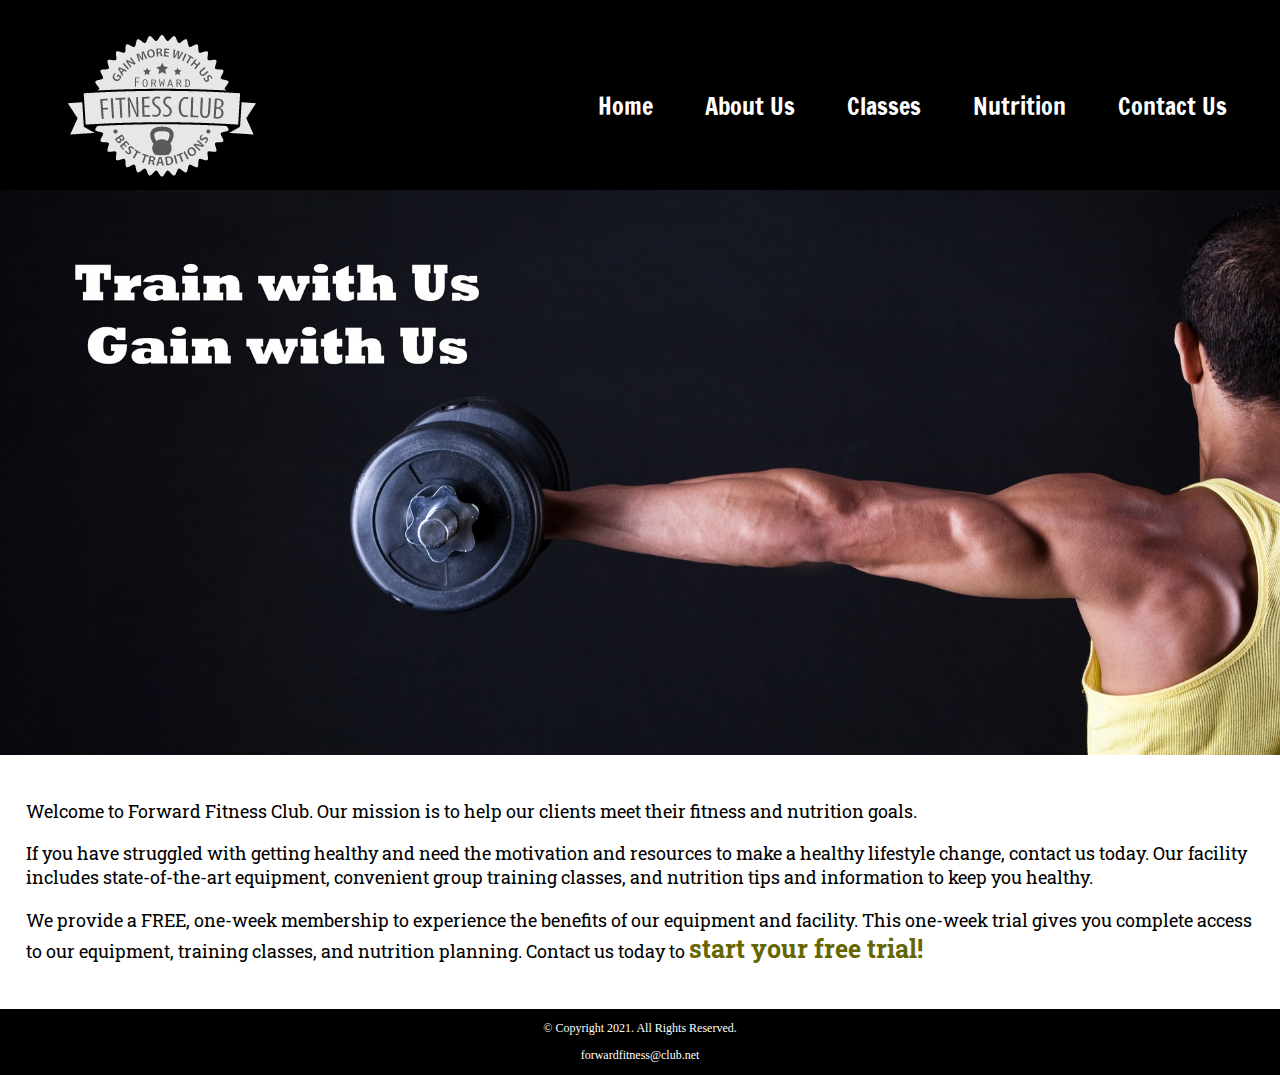
==== index.html @ 2a885e56 "Initial commit" ====
<!DOCTYPE html>
<!-- This website template was created by: Student's First Name Student's Last Name -->
<html lang="en">
<head>
	<title>Forward Fitness Club</title>
	<meta charset="utf-8">
    <link rel="stylesheet" href="css/styles.css">
    <meta name="viewport" content="width=device-width, initial-scale=1.0">
    <link href="https://fonts.googleapis.com/css?family=Francois+One|Roboto+Slab&display=swap" rel="stylesheet">
</head>
<body>

	<div id="container">

		<!-- Use the header area for the website name or logo -->
		<header>
			<a href="index.html"><img src="images/forward-fitness-logo.png" alt="Forward Fitness Club logo"></a>
		</header>
		
		<!-- Use the nav area to add hyperlinks to other pages within the website -->
		<nav>
			<ul>
                <li><a href="index.html">Home</a></li> 
                <li><a href="about.html">About Us</a></li> 
                <li><a href="classes.html">Classes</a></li> 
                <li><a href="nutrition.html">Nutrition</a></li> 
                <li><a href="contact.html">Contact Us</a></li>
            </ul>
		</nav>
        
        <!-- Hero Image -->
        <div id="hero" class="tablet-desktop">
            <img src="images/hero-image.jpg" alt="left arm extended holding a weight">
        </div>
		
		<!-- Use the main area to add the main content of the webpage -->
		<main>
            
            <div class="mobile">
                
                <p>Welcome to Forward Fitness Club. Our mission is to  help our clients meet their fitness and nutrition goals.</p> 
                
                <h3>FREE One-Week Trial Membership!</h3>
                <p>Call Us Today to Get Started</p>
                <p class="tel-link"><a href="tel:8145559608">(814) 555-9608</a></p>
                
                <h4>Fitness Club Hours:</h4>
                <ul class="hours">
			         <li>Mon - Thu: 6:00am - 6:00pm</li>
			         <li>Friday: 6:00am - 4:00pm</li>
			         <li>Saturday: 8:00am - 6:00pm</li>
			         <li>Sunday: Closed</li>
                </ul>
            
            </div>
            
            <div class="tablet-desktop">
		
                <p>Welcome to Forward Fitness Club. Our mission is to  help our clients meet their fitness and nutrition goals.</p> 

                <p>If you have struggled with getting healthy and need the motivation and resources to make a healthy lifestyle change, contact us today. Our facility includes state-of-the-art equipment, convenient group training classes, and nutrition tips and information to keep you healthy.</p> 

                <p>We provide a FREE, one-week membership to experience the benefits of our equipment and facility. This one-week trial gives you complete access to our equipment, training classes, and nutrition planning. Contact us today to <span class="action">start your free trial!</span></p> 
                
            </div>
			
		</main>
		
		<!-- Use the footer area to add webpage footer content -->
		<footer>
			<p>&copy; Copyright 2021. All Rights Reserved.</p>
			<p><a href="mailto:forwardfitness@club.net">forwardfitness@club.net</a></p>
		</footer>
	
	</div>
	
</body>
</html>
---- css/styles.css ----
/*
Author:
Date:
File Name: styles.css
*/

/* CSS Reset */
body, header, nav, main, footer, h1, div, img, ul {
    margin: 0;
    padding: 0;
    border: 0;
}

/* Style rules for body and images */
body {
	background-color: #000;
}

img {
    max-width: 100%;
    display: block;
}

/* Style rules for mobile viewport */

/* Style rule for header */
header {
    position: -webkit-sticky; 
    position: sticky;
    top: 0;
    background-color: #000;
    height: 190px;
}

header img {
    margin: 0 auto;
}

/* Style rules for navigation area */
nav {
	padding: 1%;
    margin-bottom: 1%;
}

nav ul {
    list-style-type: none;
    text-align: center;
}

nav li {
    font-size: 1.5em;
    font-family: 'Francois One', sans-serif;
    border-top: 1px solid #fff;
}

nav li:first-child {
    border-top: none;
}

nav li a {
    display: block;
    color: #fff;
    padding: 0.5em 1em;
    text-decoration: none;
}

/* Show mobile class, hide tablet-desktop class */
.mobile {
    display: block;
}

.tablet-desktop {
    display: none;
}

/* Style rules for main content */
main {
    background-color: #fff;
    padding: 2%;
    font-size: 1.15em;
    font-family: 'Roboto Slab', serif;
}

.tel-link {
    background-color: #404040;
    padding: 2%;
    margin: 0 auto;
    width: 80%;
    text-align: center;
    border-radius: 5px;
}

.tel-link a {
    color: #fff;
    text-decoration: none;
    font-size: 1.5em;
    display: block;
}

.hours {
    margin-left: 10%;
}

.action {
    font-size: 1.35em;
    color: #666600;
    font-weight: bold;
}

#weights, #cardio, #training {
    margin: 0 2%;
}

.round {
    border-radius: 8px;
}

.external-link {
    color: #666600;
    font-weight: bold;
    text-decoration: none;
}

#contact {
    text-align: center;
}

#contact .contact-email-link {
    color: #666600;
    text-decoration: none;
}

.map {
    border: 2px solid #000;
    width: 95%;
    height: 50%;
}

/* Style rules for footer content */
footer p {
    font-size: 0.75em;
    text-align: center;
    color: #fff;
    padding: 0 1em;
}

footer p a {
    color: #fff;
    text-decoration: none;
}

/* Media Query for Tablet Viewport */
@media screen and (min-width: 630px), print {
    
    /* Tablet Viewport: Show tablet-desktop class, hide mobile class */
    .tablet-desktop {
        display: block;
    }

    .mobile {
        display: none;
    }
    
    /* Tablet Viewport: Style rule for header */
    header {
        position: static;
        padding-bottom: 2%;
    }
    
    /* Tablet Viewport: Style rules for nav area */
    nav li {
        border-top: none;
        display: inline-block;
        border-right: 1px solid #fff;
    }
    
    nav li:last-child {
        border-right: none;
    }
    
    nav li a {
        padding: 0.1em 0.75em;
    }
    
    /* Tablet Viewport: Style rules for main content area */
    main ul {
        margin: 0 0 4% 10%;
    }
    
    #exercises {
        border-top: 1px solid #000;
        border-bottom: 1px solid #000;
        background: linear-gradient(to right, #ccc, #fff);
        background-color: #f2f2f2;
        padding: 1% 2%;
    }

    #exercises dt {
        font-weight: bold;
    }

    #exercises dd {
        padding: 0.5% 1% 2% 0;
    } 
    
    .tel-num {
        font-size: 1.25em;
    }
    
    .map {
        width: 600px;
        height: 450px;
    }
    
}

/* Media Query for Desktop Viewport */
@media screen and (min-width: 1015px), print {
    
    /* Desktop Viewport: Style rule for header */
    header {
        width: 25%;
        float: left;
        padding-bottom: 0;
    }
    
    /* Desktop Viewport: Style rules for nav area */
    nav {
        float: right;
        width: 70%;
        margin: 4em 1em 0 0;
    }

    nav ul {
        text-align: right;
    }
    
    nav li {
        border: none;
    }

    nav li a {
        padding: 0.5em 1em;
    }
    
    nav li a:hover {
        color: #000;
        background-color: #fff;
    }
    
    /* Desktop Viewport: Style Rules for main content */
    main {
        clear: left;
    }
    
    main h1 {
        font-size: 1.8em;
    }
    
    #weights, #cardio, #training {
        width: 29%;
        float: left;
        margin: 0 2%;
    }

    #exercises {
        clear: left;
    }
    
}

/* Media Query for Large Desktop Viewports */
@media screen and (min-width: 1921px) {
 
    #container {
        width: 1920px;
        margin: 0 auto;
    }
    
}

/* Media Query for Print */
@media print {
    
    body {
        background-color: #fff;
        color: #000;
    }

}
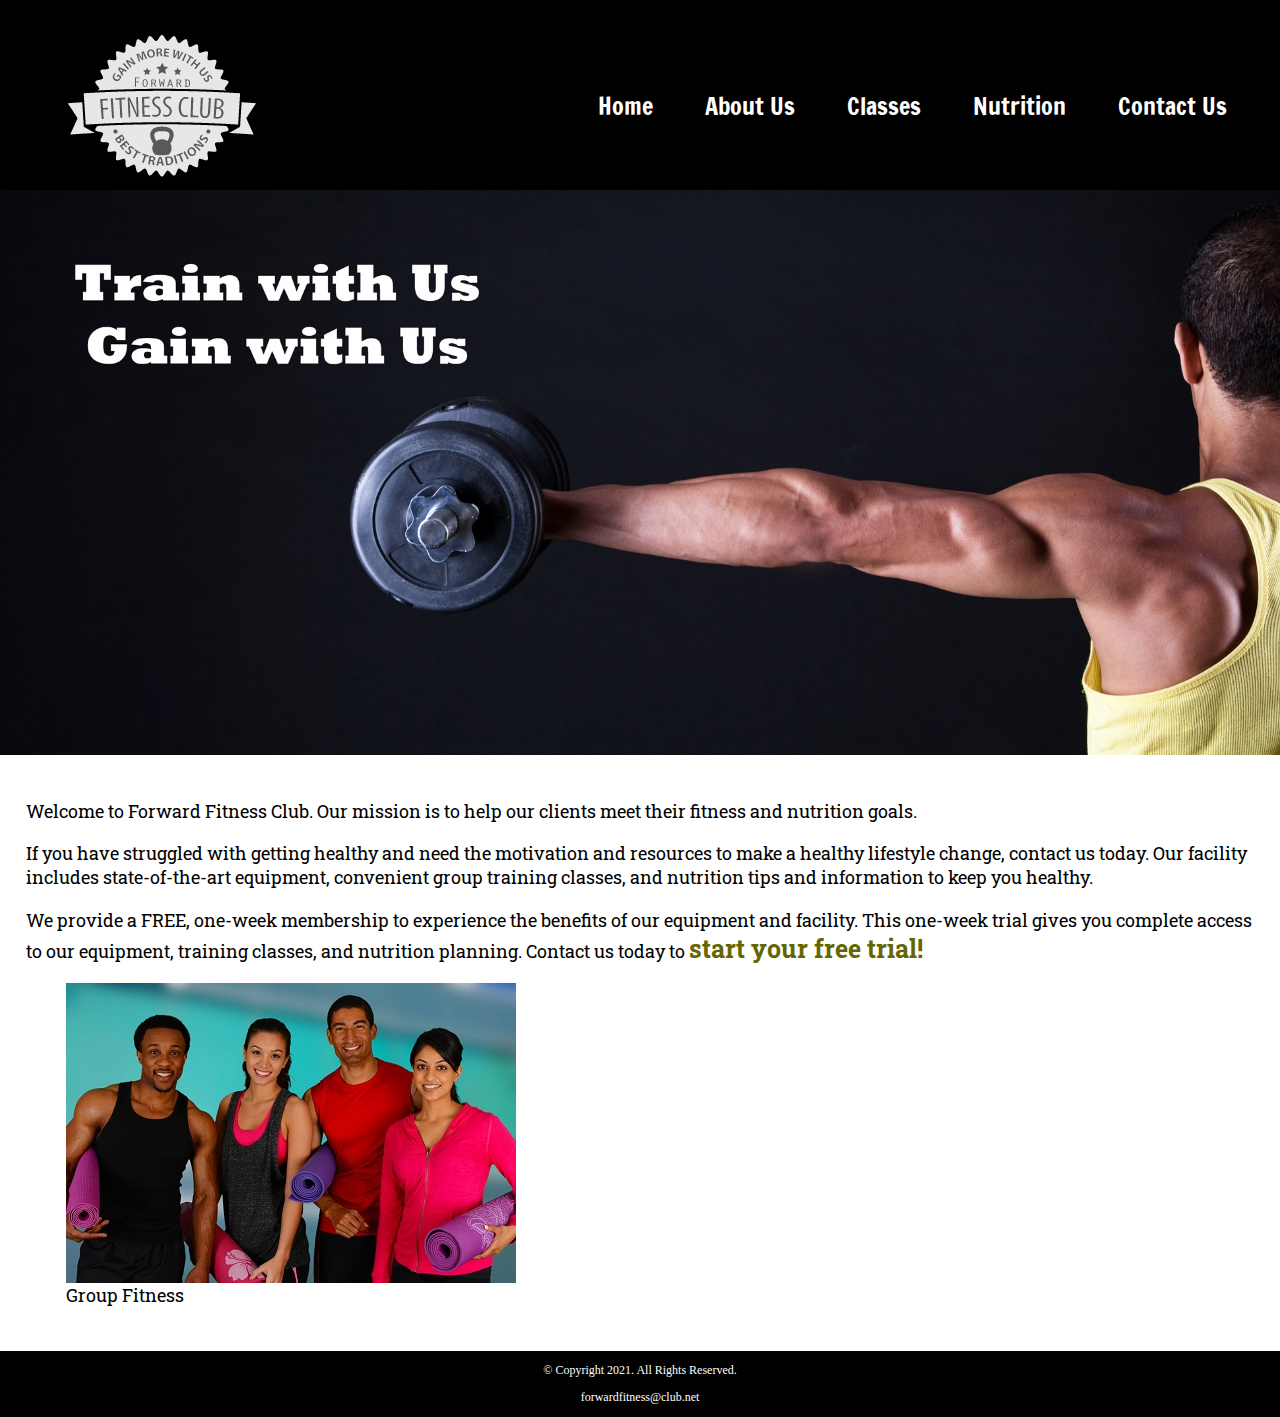
==== commit 97c5dddd: "Added figure element" ====
--- a/index.html
+++ b/index.html
@@ -16,34 +16,34 @@
 		<header>
 			<a href="index.html"><img src="images/forward-fitness-logo.png" alt="Forward Fitness Club logo"></a>
 		</header>
-		
+
 		<!-- Use the nav area to add hyperlinks to other pages within the website -->
 		<nav>
 			<ul>
-                <li><a href="index.html">Home</a></li> 
-                <li><a href="about.html">About Us</a></li> 
-                <li><a href="classes.html">Classes</a></li> 
-                <li><a href="nutrition.html">Nutrition</a></li> 
+                <li><a href="index.html">Home</a></li>
+                <li><a href="about.html">About Us</a></li>
+                <li><a href="classes.html">Classes</a></li>
+                <li><a href="nutrition.html">Nutrition</a></li>
                 <li><a href="contact.html">Contact Us</a></li>
             </ul>
 		</nav>
-        
+
         <!-- Hero Image -->
         <div id="hero" class="tablet-desktop">
             <img src="images/hero-image.jpg" alt="left arm extended holding a weight">
         </div>
-		
+
 		<!-- Use the main area to add the main content of the webpage -->
 		<main>
-            
+
             <div class="mobile">
-                
-                <p>Welcome to Forward Fitness Club. Our mission is to  help our clients meet their fitness and nutrition goals.</p> 
-                
+
+                <p>Welcome to Forward Fitness Club. Our mission is to  help our clients meet their fitness and nutrition goals.</p>
+
                 <h3>FREE One-Week Trial Membership!</h3>
                 <p>Call Us Today to Get Started</p>
                 <p class="tel-link"><a href="tel:8145559608">(814) 555-9608</a></p>
-                
+
                 <h4>Fitness Club Hours:</h4>
                 <ul class="hours">
 			         <li>Mon - Thu: 6:00am - 6:00pm</li>
@@ -51,28 +51,37 @@
 			         <li>Saturday: 8:00am - 6:00pm</li>
 			         <li>Sunday: Closed</li>
                 </ul>
-            
+
             </div>
-            
+
             <div class="tablet-desktop">
-		
-                <p>Welcome to Forward Fitness Club. Our mission is to  help our clients meet their fitness and nutrition goals.</p> 
 
-                <p>If you have struggled with getting healthy and need the motivation and resources to make a healthy lifestyle change, contact us today. Our facility includes state-of-the-art equipment, convenient group training classes, and nutrition tips and information to keep you healthy.</p> 
+                <p>Welcome to Forward Fitness Club. Our mission is to  help our clients meet their fitness and nutrition goals.</p>
 
-                <p>We provide a FREE, one-week membership to experience the benefits of our equipment and facility. This one-week trial gives you complete access to our equipment, training classes, and nutrition planning. Contact us today to <span class="action">start your free trial!</span></p> 
-                
+                <p>If you have struggled with getting healthy and need the motivation and resources to make a healthy lifestyle change, contact us today. Our facility includes state-of-the-art equipment, convenient group training classes, and nutrition tips and information to keep you healthy.</p>
+
+                <p>We provide a FREE, one-week membership to experience the benefits of our equipment and facility. This one-week trial gives you complete access to our equipment, training classes, and nutrition planning. Contact us today to <span class="action">start your free trial!</span></p>
+
             </div>
-			
+
+						<div class="grid">
+
+							<figure class="frame">
+								<a href="classes.html"><img src="images/fitness-group.jpg" alt="group of fitness people"></a>
+								<figcaption class="pic-text">Group Fitness</figcation>
+							</figure>
+
+						</div>
+
 		</main>
-		
+
 		<!-- Use the footer area to add webpage footer content -->
 		<footer>
 			<p>&copy; Copyright 2021. All Rights Reserved.</p>
 			<p><a href="mailto:forwardfitness@club.net">forwardfitness@club.net</a></p>
 		</footer>
-	
+
 	</div>
-	
+
 </body>
-</html>+</html>
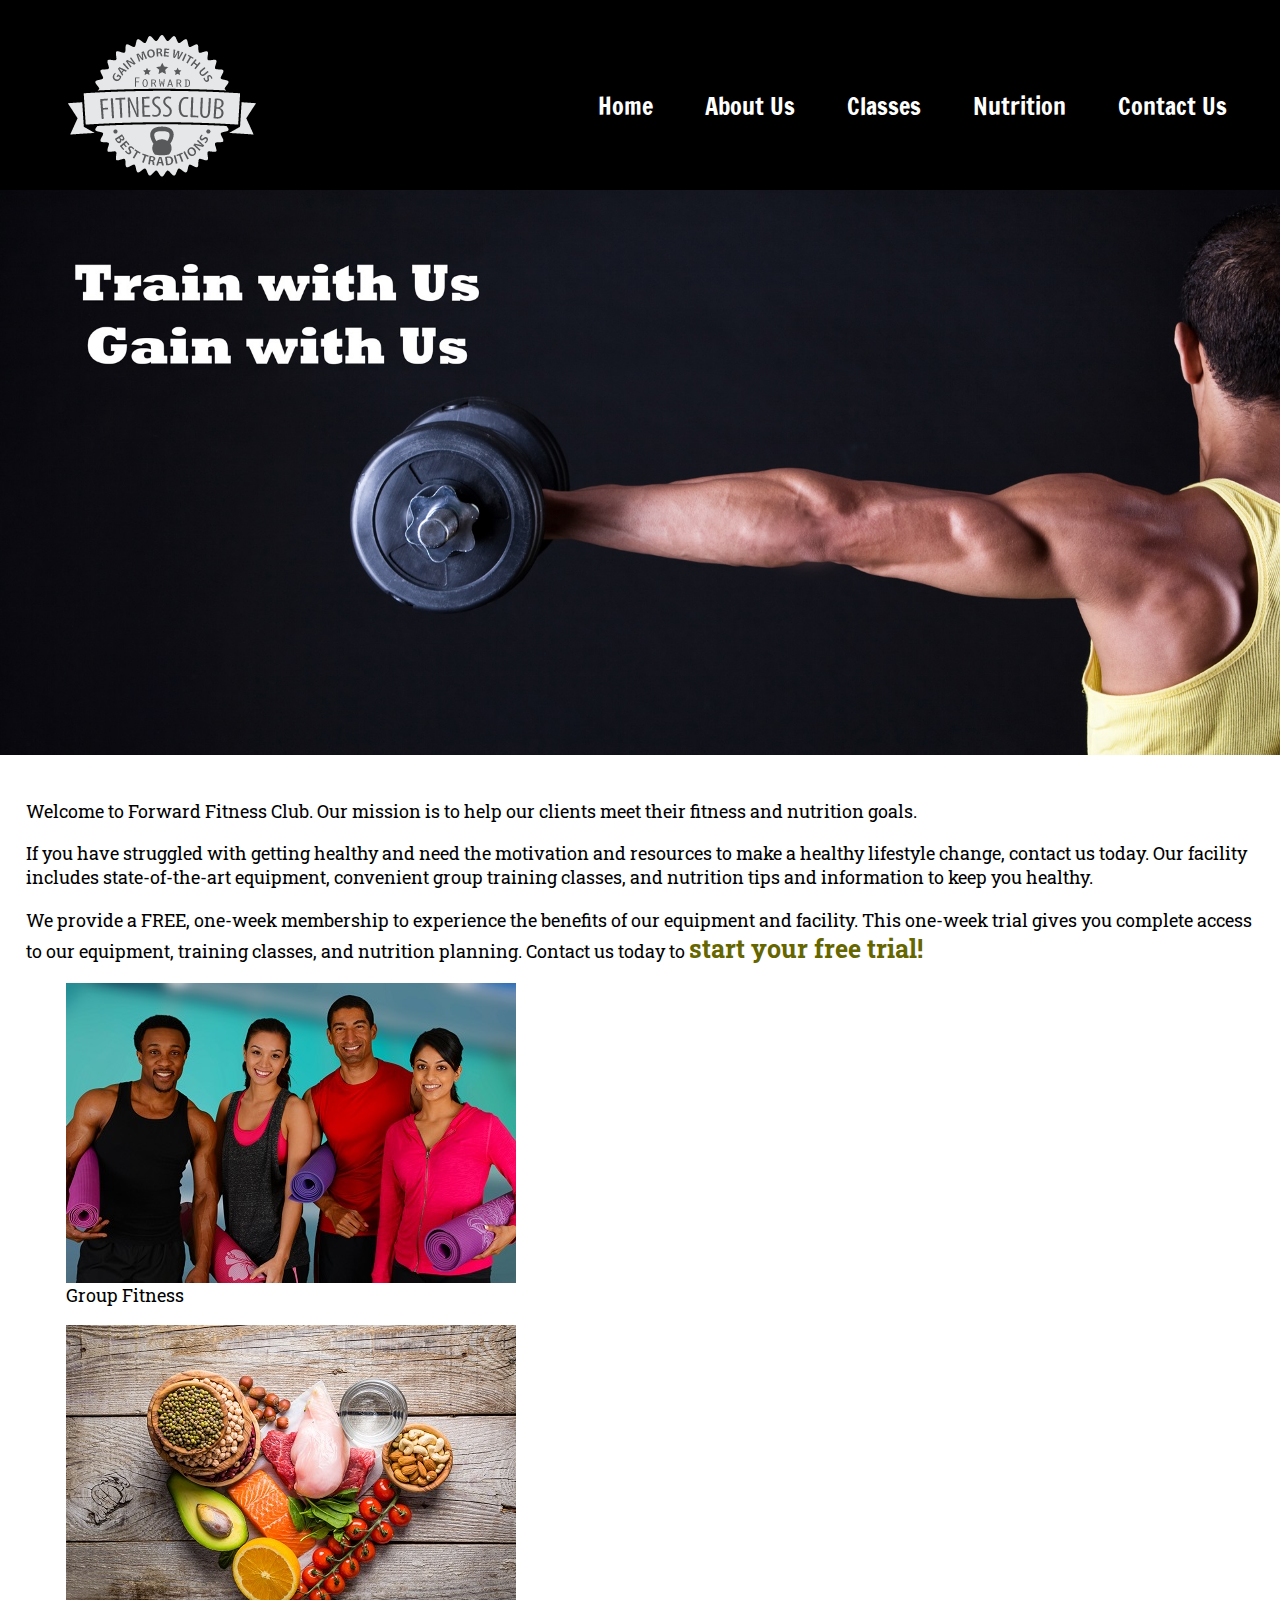
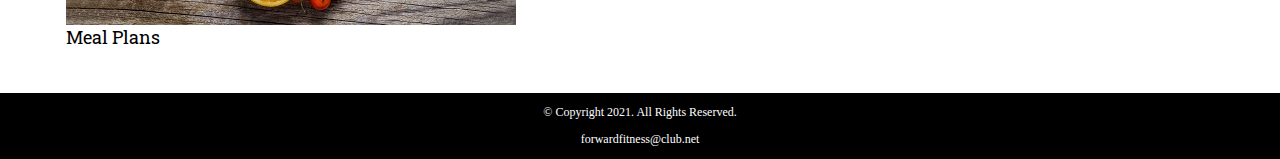
==== commit 5beecede: "Added figure element" ====
--- a/index.html
+++ b/index.html
@@ -71,6 +71,11 @@
 								<figcaption class="pic-text">Group Fitness</figcation>
 							</figure>
 
+							<figure class="frame">
+								<a href="nutrition.html"><img src="images/food-heart.jpg" alt="healthy food in the shape of a heart"></a>
+								<figcaption class="pic-text">Meal Plans</figcaption>
+							</figure>
+
 						</div>
 
 		</main>
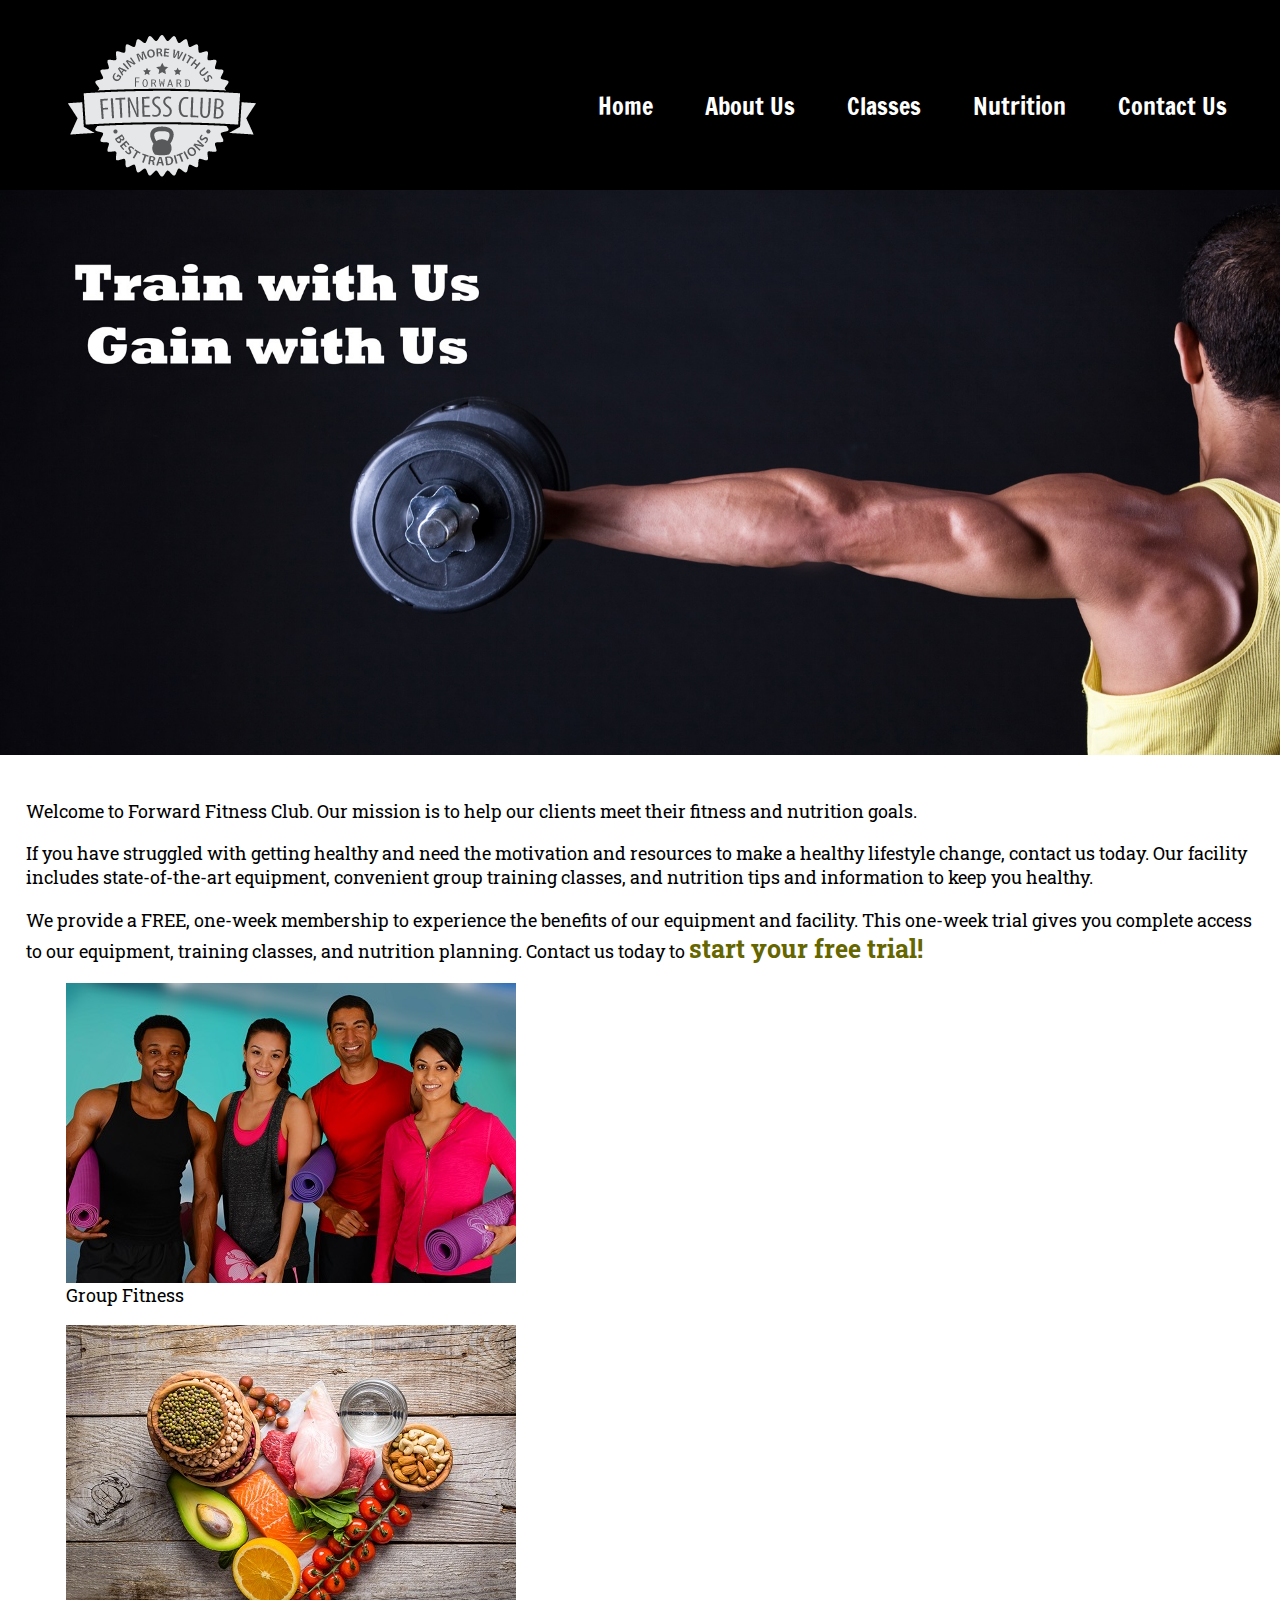
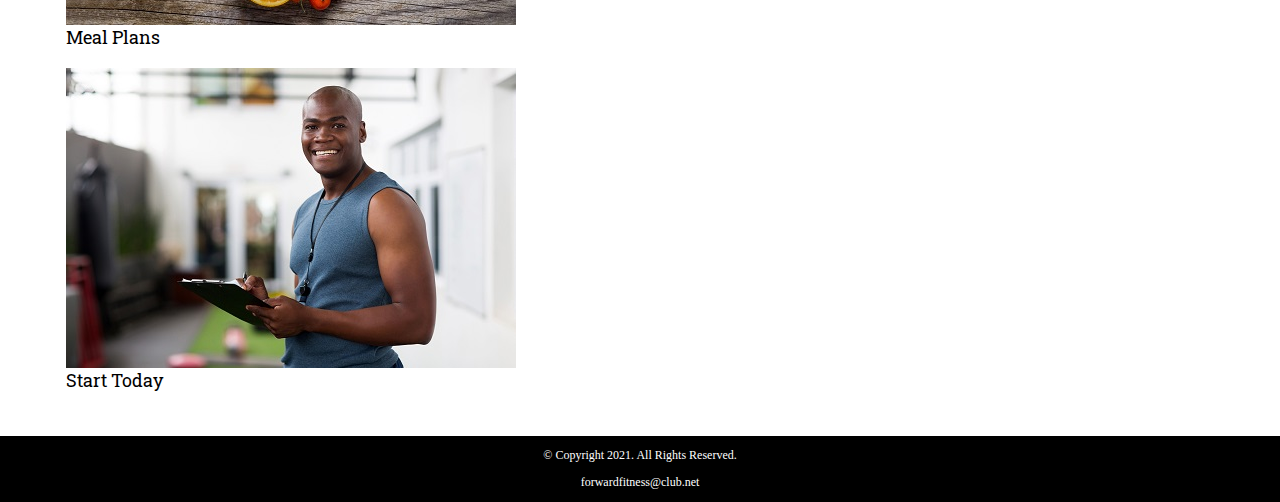
==== commit 568cd652: "Added figure elements" ====
--- a/index.html
+++ b/index.html
@@ -76,6 +76,11 @@
 								<figcaption class="pic-text">Meal Plans</figcaption>
 							</figure>
 
+							<figure class="frame">
+								<a href="contact.html"><img src="images/personal-trainer.jpg" alt="personal trainer with a clipboard"></a>
+								<figcaption class="pic-text">Start Today</figcaption>
+							</figure>
+
 						</div>
 
 		</main>
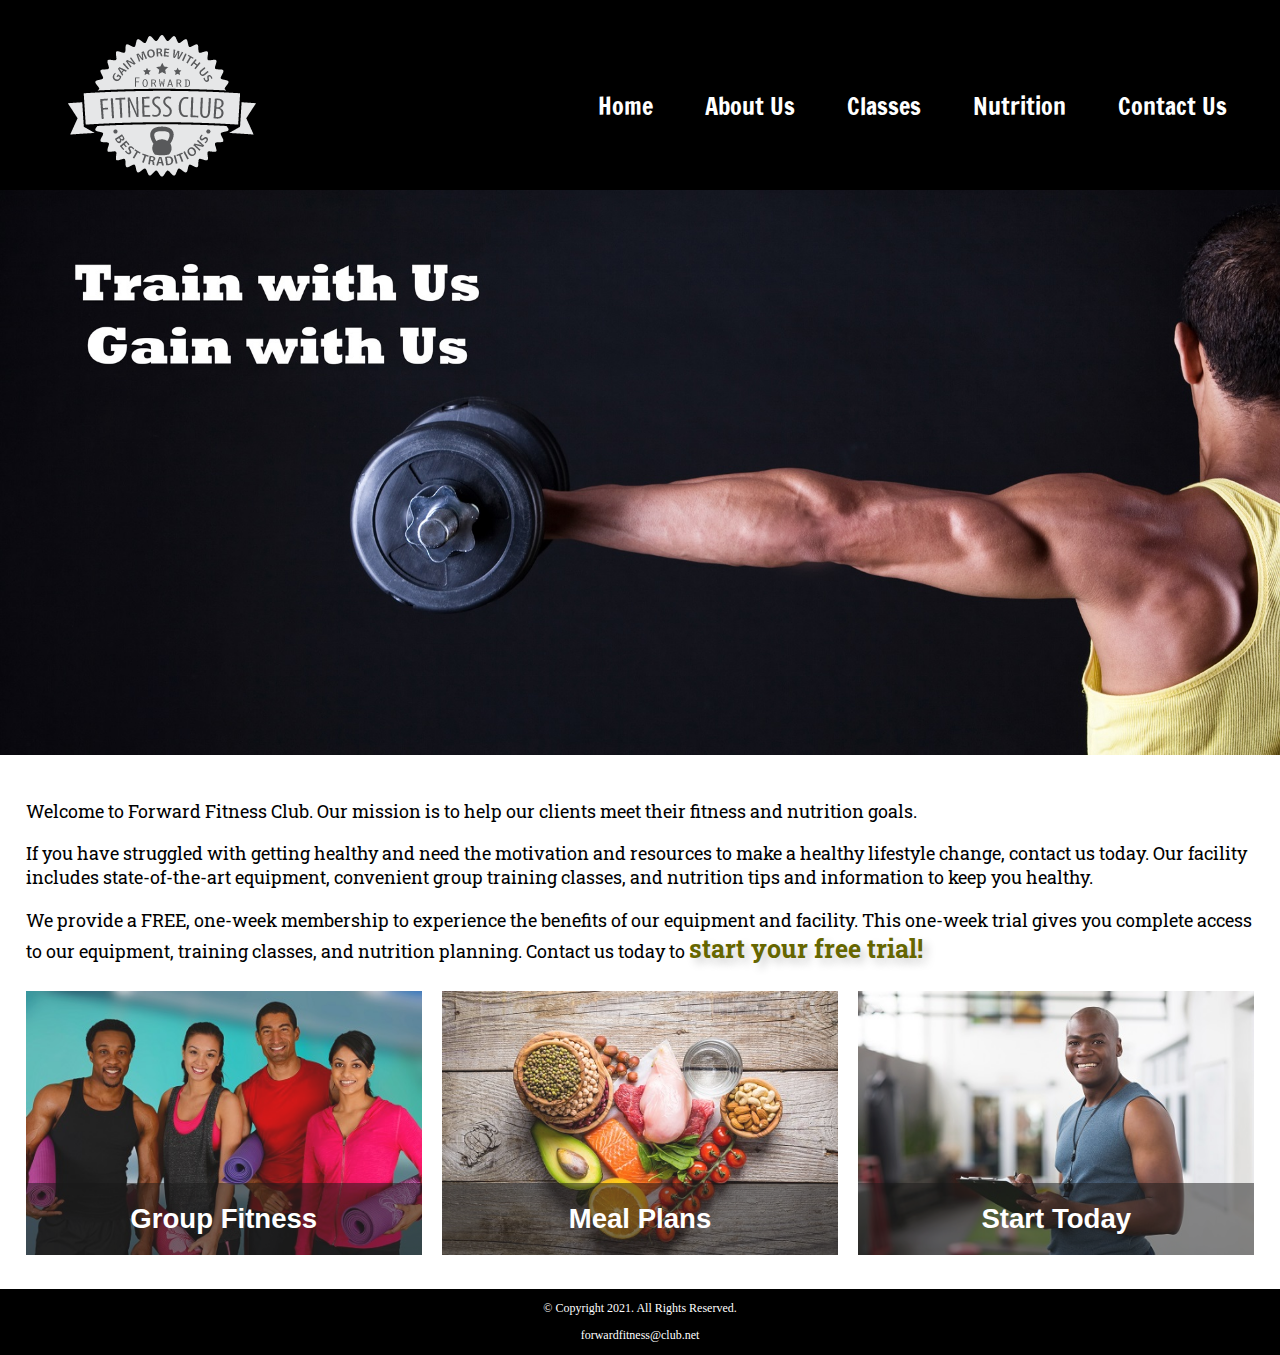
==== commit 5100fcd7: "Added favicons" ====
--- a/index.html
+++ b/index.html
@@ -7,6 +7,10 @@
     <link rel="stylesheet" href="css/styles.css">
     <meta name="viewport" content="width=device-width, initial-scale=1.0">
     <link href="https://fonts.googleapis.com/css?family=Francois+One|Roboto+Slab&display=swap" rel="stylesheet">
+		<link rel="shortcut icon" href="images/favicon.ico">
+		<link rel="icon" type="image/png" sizes="32x32" href="images/favicon-32.png">
+		<link rel="apple-touch-icon" sizes="180x180" href="images/apple-touch-icon.png">
+		<link rel="icon" sizes="192x192" href="images/android-chrome-192.png">
 </head>
 <body>
 
--- a/css/styles.css
+++ b/css/styles.css
@@ -1,11 +1,11 @@
 /*
-Author:
-Date:
+Author: Owen Graham
+Date: August 30, 2022
 File Name: styles.css
 */
 
 /* CSS Reset */
-body, header, nav, main, footer, h1, div, img, ul {
+body, header, nav, main, footer, h1, div, img, ul, figure, figcaption, section, article, aside {
     margin: 0;
     padding: 0;
     border: 0;
@@ -22,11 +22,12 @@
 }
 
 /* Style rules for mobile viewport */
+*{
+  box-sizing:border-box;
+}
 
 /* Style rule for header */
 header {
-    position: -webkit-sticky; 
-    position: sticky;
     top: 0;
     background-color: #000;
     height: 190px;
@@ -79,6 +80,32 @@
     padding: 2%;
     font-size: 1.15em;
     font-family: 'Roboto Slab', serif;
+}
+
+
+
+.mobile h3 {
+  text-shadow: 5px 5px 8px #ccc;
+}
+
+article{
+  padding: 2%;
+}
+
+article h3 {
+  text-align: center;
+}
+
+article img {
+  margin: 0 auto;
+}
+
+article ul {
+  margin-left: 10%;
+}
+
+article:nth-of-type(2) {
+  background-color: rgba(204, 204, 204, 0.3;)
 }
 
 .tel-link {
@@ -105,6 +132,27 @@
     font-size: 1.35em;
     color: #666600;
     font-weight: bold;
+    text-shadow: 5px 5px 8px #ccc;
+}
+
+
+.frame {
+  position: relative;
+  max-width: 450px;
+  margin: 2% auto;
+}
+
+.pic-text {
+  position: absolute;
+  bottom: 0;
+  background: rgba(0, 0, 0, 0.5);
+  color: #fff;
+  width: 100%;
+  padding: 20px;
+  text-align: center;
+  font-family: Verdana, Arial, sans-serif;
+  font-size: 1.5em;
+  font-weight: bold;
 }
 
 #weights, #cardio, #training {
@@ -151,7 +199,7 @@
 
 /* Media Query for Tablet Viewport */
 @media screen and (min-width: 630px), print {
-    
+
     /* Tablet Viewport: Show tablet-desktop class, hide mobile class */
     .tablet-desktop {
         display: block;
@@ -160,33 +208,60 @@
     .mobile {
         display: none;
     }
-    
+
     /* Tablet Viewport: Style rule for header */
     header {
-        position: static;
         padding-bottom: 2%;
     }
-    
+
     /* Tablet Viewport: Style rules for nav area */
     nav li {
         border-top: none;
         display: inline-block;
         border-right: 1px solid #fff;
     }
-    
+
     nav li:last-child {
         border-right: none;
     }
-    
+
     nav li a {
         padding: 0.1em 0.75em;
     }
-    
+
     /* Tablet Viewport: Style rules for main content area */
     main ul {
         margin: 0 0 4% 10%;
     }
-    
+
+
+
+    .grid{
+      display: grid;
+      grid-template-columns: auto auto auto;
+      grid-gap: 20px;
+    }
+
+    .pic-text {
+      font-size: 1em;
+      padding: 10px;
+    }
+
+    aside {
+      text-align: center;
+      font-style: italic;
+      font-weight: bold;
+      padding: 2%;
+      background-color: rgba(204, 204, 204, 0.5);
+      box-shadow: 5px 5px 8px #000;
+      text-shadow: 5px 5px 5px #b3b3b3;
+      border-radius: 0 15px;
+    }
+
+    .grid-item4 {
+      grid-column: 1 / span 3;
+    }
+
     #exercises {
         border-top: 1px solid #000;
         border-bottom: 1px solid #000;
@@ -201,29 +276,29 @@
 
     #exercises dd {
         padding: 0.5% 1% 2% 0;
-    } 
-    
+    }
+
     .tel-num {
         font-size: 1.25em;
     }
-    
+
     .map {
         width: 600px;
         height: 450px;
     }
-    
+
 }
 
 /* Media Query for Desktop Viewport */
 @media screen and (min-width: 1015px), print {
-    
+
     /* Desktop Viewport: Style rule for header */
     header {
         width: 25%;
         float: left;
         padding-bottom: 0;
     }
-    
+
     /* Desktop Viewport: Style rules for nav area */
     nav {
         float: right;
@@ -234,7 +309,7 @@
     nav ul {
         text-align: right;
     }
-    
+
     nav li {
         border: none;
     }
@@ -242,21 +317,39 @@
     nav li a {
         padding: 0.5em 1em;
     }
-    
+
     nav li a:hover {
         color: #000;
         background-color: #fff;
     }
-    
+
     /* Desktop Viewport: Style Rules for main content */
     main {
         clear: left;
     }
-    
+
     main h1 {
         font-size: 1.8em;
     }
-    
+
+    article h3 {
+      font-size: 1.75em;
+    }
+
+    .pic-text {
+      font-size: 1.5em;
+      padding: 20px;
+    }
+
+    .frame {
+      opacity: 0.9;
+    }
+
+    .frame:hover {
+      opacity: 1;
+      box-shadow: 8px 8px 10px #808080;
+    }
+
     #weights, #cardio, #training {
         width: 29%;
         float: left;
@@ -266,26 +359,25 @@
     #exercises {
         clear: left;
     }
-    
+
 }
 
 /* Media Query for Large Desktop Viewports */
 @media screen and (min-width: 1921px) {
- 
+
     #container {
         width: 1920px;
         margin: 0 auto;
     }
-    
+
 }
 
 /* Media Query for Print */
 @media print {
-    
+
     body {
         background-color: #fff;
         color: #000;
     }
 
 }
- 